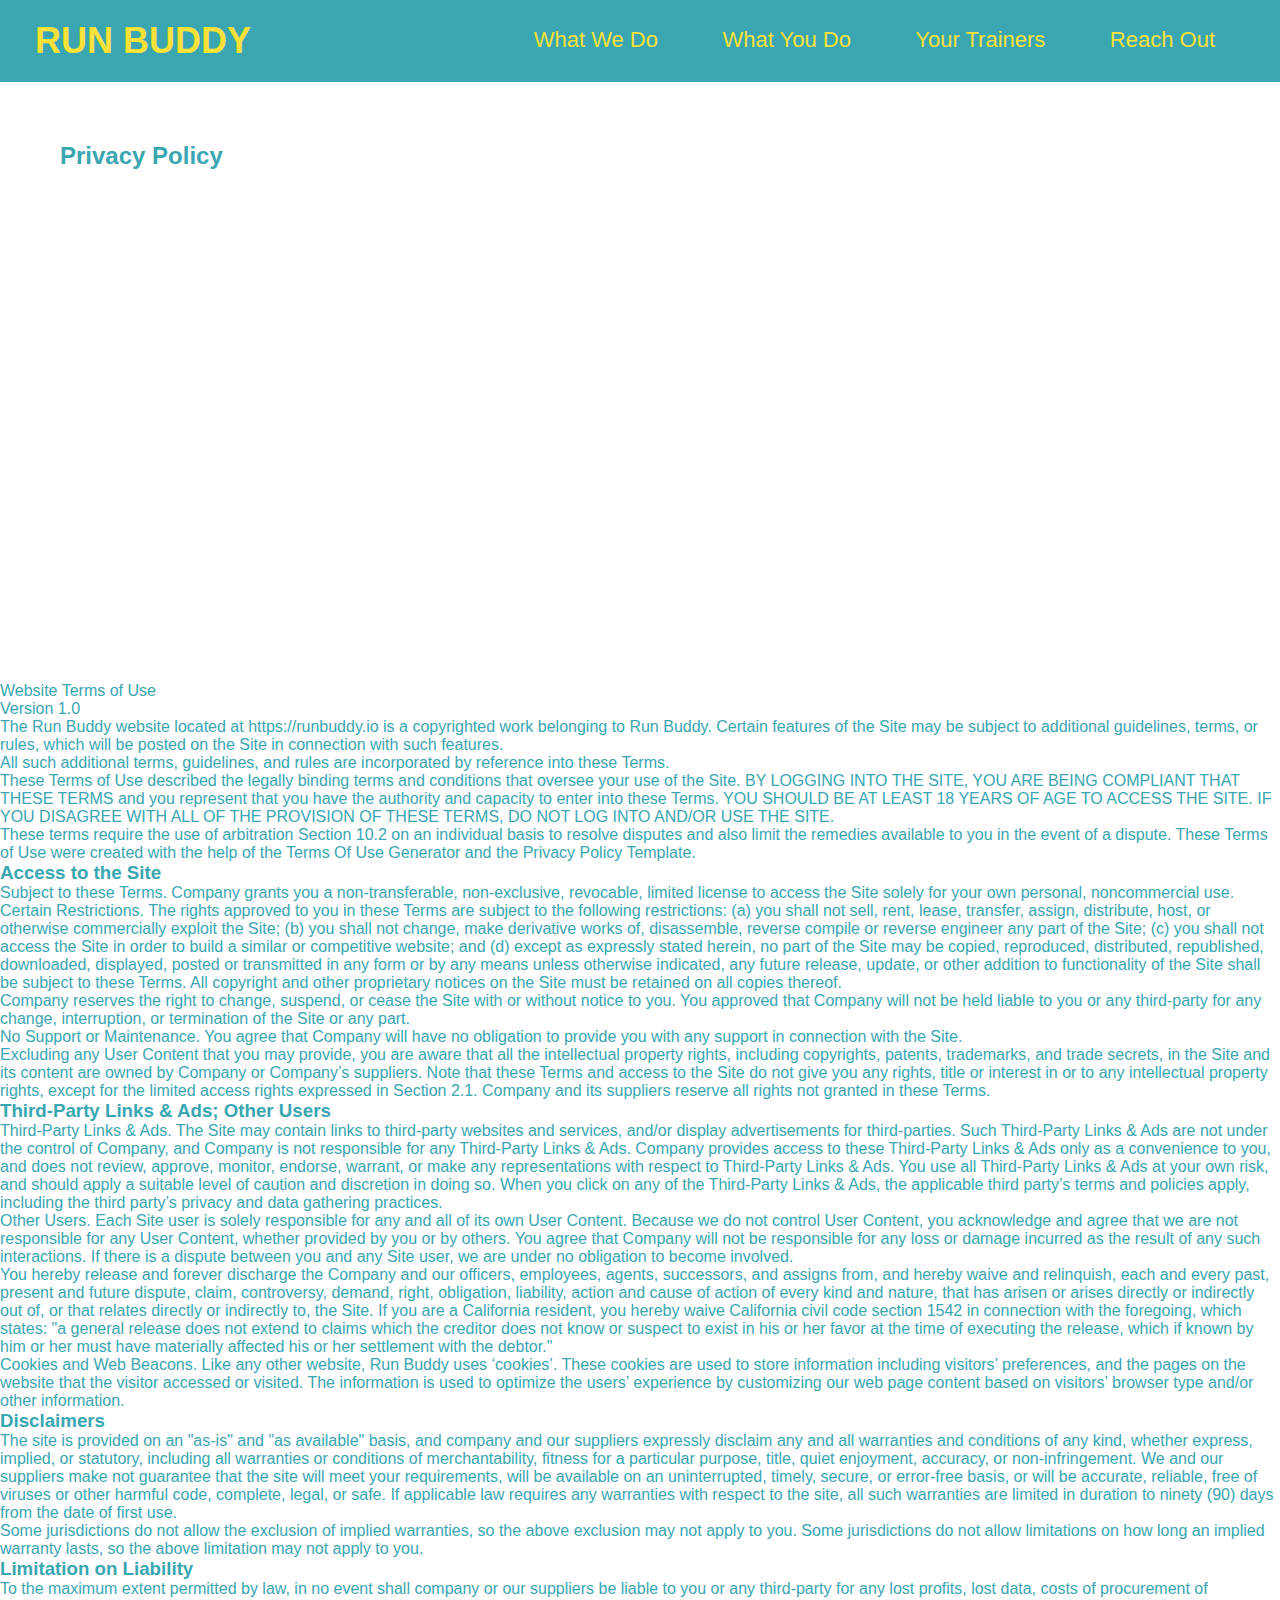
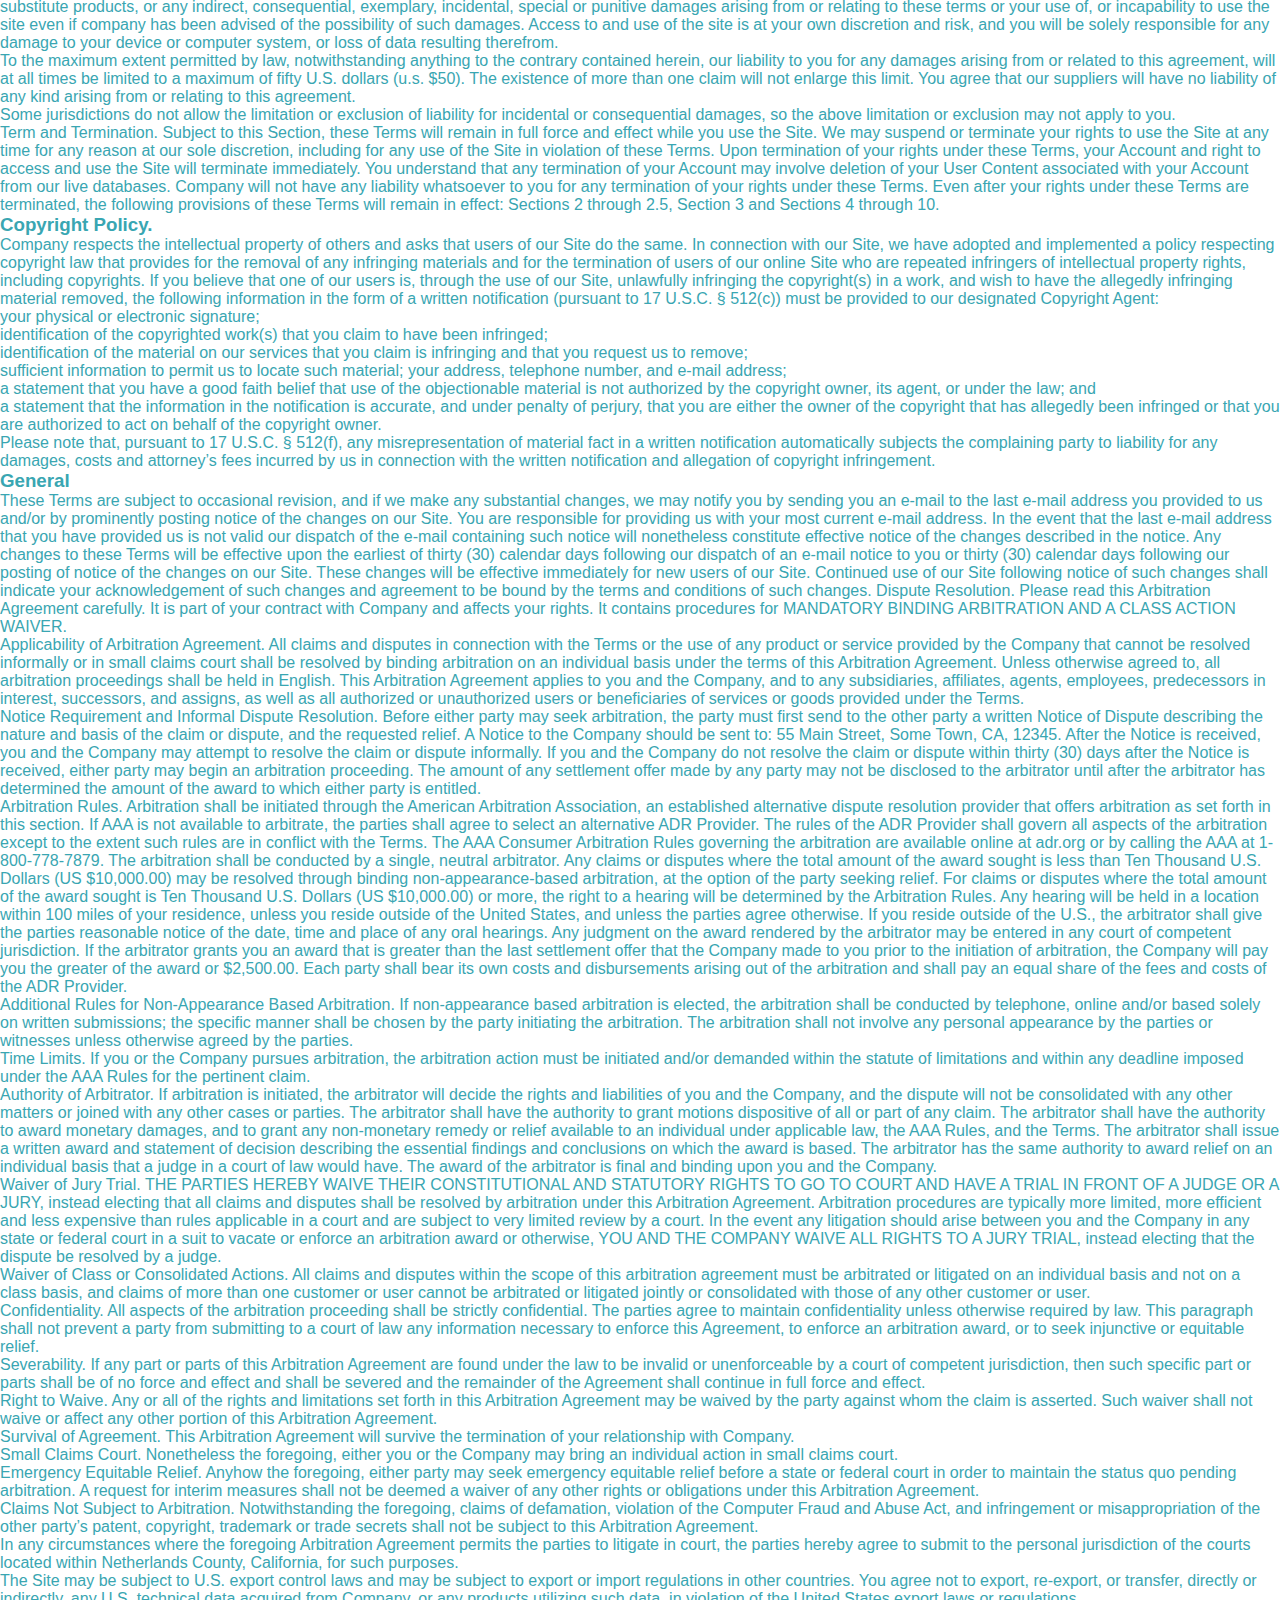
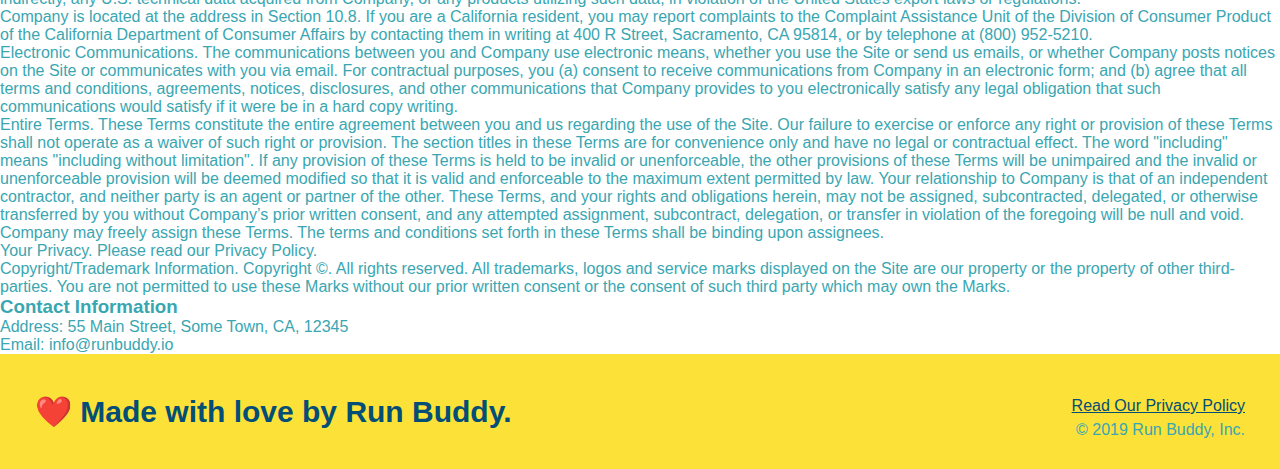
==== privacy-policy.html @ f16f996b "add flxbox to header" ====
<!DOCTYPE html>
<html lang="en">
  <head>
    <meta charset="UTF-8" />
    <link rel="stylesheet" href="./assets/css/style.css" />
    <link rel="stylesheet" href="./assets/css/secondary-styles.css" />
    <title>Run Buddy - Privacy Policy</title>
  </head>
  <body>
    <header>
      <h1>
        <a href="./index.html">RUN BUDDY</a>
      </h1>
      <nav>
        <ul>
          <li>
            <a href="./index.html#what-we-do">What We Do</a>
          </li>
          <li>
            <a href="./index.html#what-you-do">What You Do</a>
          </li>
          <li>
            <a href="./index.html#your-trainers">Your Trainers</a>
          </li>
          <li>
            <a href="./index.html#reach-out">Reach Out</a>
          </li>
        </ul>
      </nav>
    </header>
    <!-- end navigation -->

    <!-- hero/jumbotron -->
    <section class="hero">
      <h2 class="page-title">
        Privacy Policy
      </h2>
    </section>

    <!-- body copy -->
    <article class="secondary-content">
      <p>
        Website Terms of Use
      </p>

      <p>
        Version 1.0
      </p>

      <p>
        The Run Buddy website located at https://runbuddy.io is a copyrighted work belonging to Run Buddy. Certain
        features of the Site may be subject to additional guidelines, terms, or rules, which will be posted on the Site
        in connection with such features.
      </p>

      <p>
        All such additional terms, guidelines, and rules are incorporated by reference into these Terms.
      </p>

      <p>
        These Terms of Use described the legally binding terms and conditions that oversee your use of the Site. BY
        LOGGING INTO THE SITE, YOU ARE BEING COMPLIANT THAT THESE TERMS and you represent that you have the authority
        and capacity to enter into these Terms. YOU SHOULD BE AT LEAST 18 YEARS OF AGE TO ACCESS THE SITE. IF YOU
        DISAGREE WITH ALL OF THE PROVISION OF THESE TERMS, DO NOT LOG INTO AND/OR USE THE SITE.
      </p>

      <p>
        These terms require the use of arbitration Section 10.2 on an individual basis to resolve disputes and also
        limit the remedies available to you in the event of a dispute. These Terms of Use were created with the help of
        the Terms Of Use Generator and the Privacy Policy Template.
      </p>

      <h3>
        Access to the Site
      </h3>

      <p>
        Subject to these Terms. Company grants you a non-transferable, non-exclusive, revocable, limited license to
        access the Site solely for your own personal, noncommercial use.
      </p>

      <p>
        Certain Restrictions. The rights approved to you in these Terms are subject to the following restrictions: (a)
        you shall not sell, rent, lease, transfer, assign, distribute, host, or otherwise commercially exploit the Site;
        (b) you shall not change, make derivative works of, disassemble, reverse compile or reverse engineer any part of
        the Site; (c) you shall not access the Site in order to build a similar or competitive website; and (d) except
        as expressly stated herein, no part of the Site may be copied, reproduced, distributed, republished, downloaded,
        displayed, posted or transmitted in any form or by any means unless otherwise indicated, any future release,
        update, or other addition to functionality of the Site shall be subject to these Terms. All copyright and other
        proprietary notices on the Site must be retained on all copies thereof.
      </p>

      <p>
        Company reserves the right to change, suspend, or cease the Site with or without notice to you. You approved
        that Company will not be held liable to you or any third-party for any change, interruption, or termination of
        the Site or any part.
      </p>

      <p>
        No Support or Maintenance. You agree that Company will have no obligation to provide you with any support in
        connection with the Site.
      </p>

      <p>
        Excluding any User Content that you may provide, you are aware that all the intellectual property rights,
        including copyrights, patents, trademarks, and trade secrets, in the Site and its content are owned by Company
        or Company’s suppliers. Note that these Terms and access to the Site do not give you any rights, title or
        interest in or to any intellectual property rights, except for the limited access rights expressed in Section
        2.1. Company and its suppliers reserve all rights not granted in these Terms.
      </p>

      <h3>
        Third-Party Links & Ads; Other Users
      </h3>

      <p>
        Third-Party Links & Ads. The Site may contain links to third-party websites and services, and/or display
        advertisements for third-parties. Such Third-Party Links & Ads are not under the control of Company, and Company
        is not responsible for any Third-Party Links & Ads. Company provides access to these Third-Party Links & Ads
        only as a convenience to you, and does not review, approve, monitor, endorse, warrant, or make any
        representations with respect to Third-Party Links & Ads. You use all Third-Party Links & Ads at your own risk,
        and should apply a suitable level of caution and discretion in doing so. When you click on any of the
        Third-Party Links & Ads, the applicable third party’s terms and policies apply, including the third party’s
        privacy and data gathering practices.
      </p>

      <p>
        Other Users. Each Site user is solely responsible for any and all of its own User Content. Because we do not
        control User Content, you acknowledge and agree that we are not responsible for any User Content, whether
        provided by you or by others. You agree that Company will not be responsible for any loss or damage incurred as
        the result of any such interactions. If there is a dispute between you and any Site user, we are under no
        obligation to become involved.
      </p>

      <p>
        You hereby release and forever discharge the Company and our officers, employees, agents, successors, and
        assigns from, and hereby waive and relinquish, each and every past, present and future dispute, claim,
        controversy, demand, right, obligation, liability, action and cause of action of every kind and nature, that has
        arisen or arises directly or indirectly out of, or that relates directly or indirectly to, the Site. If you are
        a California resident, you hereby waive California civil code section 1542 in connection with the foregoing,
        which states: "a general release does not extend to claims which the creditor does not know or suspect to exist
        in his or her favor at the time of executing the release, which if known by him or her must have materially
        affected his or her settlement with the debtor."
      </p>

      <p>
        Cookies and Web Beacons. Like any other website, Run Buddy uses ‘cookies’. These cookies are used to store
        information including visitors’ preferences, and the pages on the website that the visitor accessed or visited.
        The information is used to optimize the users’ experience by customizing our web page content based on visitors’
        browser type and/or other information.
      </p>

      <h3>
        Disclaimers
      </h3>

      <p>
        The site is provided on an "as-is" and "as available" basis, and company and our suppliers expressly disclaim
        any and all warranties and conditions of any kind, whether express, implied, or statutory, including all
        warranties or conditions of merchantability, fitness for a particular purpose, title, quiet enjoyment, accuracy,
        or non-infringement. We and our suppliers make not guarantee that the site will meet your requirements, will be
        available on an uninterrupted, timely, secure, or error-free basis, or will be accurate, reliable, free of
        viruses or other harmful code, complete, legal, or safe. If applicable law requires any warranties with respect
        to the site, all such warranties are limited in duration to ninety (90) days from the date of first use.
      </p>

      <p>
        Some jurisdictions do not allow the exclusion of implied warranties, so the above exclusion may not apply to
        you. Some jurisdictions do not allow limitations on how long an implied warranty lasts, so the above limitation
        may not apply to you.
      </p>

      <h3>
        Limitation on Liability
      </h3>

      <p>
        To the maximum extent permitted by law, in no event shall company or our suppliers be liable to you or any
        third-party for any lost profits, lost data, costs of procurement of substitute products, or any indirect,
        consequential, exemplary, incidental, special or punitive damages arising from or relating to these terms or
        your use of, or incapability to use the site even if company has been advised of the possibility of such
        damages. Access to and use of the site is at your own discretion and risk, and you will be solely responsible
        for any damage to your device or computer system, or loss of data resulting therefrom.
      </p>

      <p>
        To the maximum extent permitted by law, notwithstanding anything to the contrary contained herein, our liability
        to you for any damages arising from or related to this agreement, will at all times be limited to a maximum of
        fifty U.S. dollars (u.s. $50). The existence of more than one claim will not enlarge this limit. You agree that
        our suppliers will have no liability of any kind arising from or relating to this agreement.
      </p>

      <p>
        Some jurisdictions do not allow the limitation or exclusion of liability for incidental or consequential
        damages, so the above limitation or exclusion may not apply to you.
      </p>

      <p>
        Term and Termination. Subject to this Section, these Terms will remain in full force and effect while you use
        the Site. We may suspend or terminate your rights to use the Site at any time for any reason at our sole
        discretion, including for any use of the Site in violation of these Terms. Upon termination of your rights under
        these Terms, your Account and right to access and use the Site will terminate immediately. You understand that
        any termination of your Account may involve deletion of your User Content associated with your Account from our
        live databases. Company will not have any liability whatsoever to you for any termination of your rights under
        these Terms. Even after your rights under these Terms are terminated, the following provisions of these Terms
        will remain in effect: Sections 2 through 2.5, Section 3 and Sections 4 through 10.
      </p>

      <h3>
        Copyright Policy.
      </h3>

      <p>
        Company respects the intellectual property of others and asks that users of our Site do the same. In connection
        with our Site, we have adopted and implemented a policy respecting copyright law that provides for the removal
        of any infringing materials and for the termination of users of our online Site who are repeated infringers of
        intellectual property rights, including copyrights. If you believe that one of our users is, through the use of
        our Site, unlawfully infringing the copyright(s) in a work, and wish to have the allegedly infringing material
        removed, the following information in the form of a written notification (pursuant to 17 U.S.C. § 512(c)) must
        be provided to our designated Copyright Agent:
      </p>

      <ul>
        <li>
          your physical or electronic signature;
        </li>
        <li>
          identification of the copyrighted work(s) that you claim to have been infringed;
        </li>
        <li>
          identification of the material on our services that you claim is infringing and that you request us to remove;
        </li>
        <li>
          sufficient information to permit us to locate such material; your address, telephone number, and e-mail
          address;
        </li>
        <li>
          a statement that you have a good faith belief that use of the objectionable material is not authorized by the
          copyright owner, its agent, or under the law; and
        </li>
        <li>
          a statement that the information in the notification is accurate, and under penalty of perjury, that you are
          either the owner of the copyright that has allegedly been infringed or that you are authorized to act on
          behalf of the copyright owner.
        </li>
      </ul>

      <p>
        Please note that, pursuant to 17 U.S.C. § 512(f), any misrepresentation of material fact in a written
        notification automatically subjects the complaining party to liability for any damages, costs and attorney’s
        fees incurred by us in connection with the written notification and allegation of copyright infringement.
      </p>

      <h3>
        General
      </h3>

      <p>
        These Terms are subject to occasional revision, and if we make any substantial changes, we may notify you by
        sending you an e-mail to the last e-mail address you provided to us and/or by prominently posting notice of the
        changes on our Site. You are responsible for providing us with your most current e-mail address. In the event
        that the last e-mail address that you have provided us is not valid our dispatch of the e-mail containing such
        notice will nonetheless constitute effective notice of the changes described in the notice. Any changes to these
        Terms will be effective upon the earliest of thirty (30) calendar days following our dispatch of an e-mail
        notice to you or thirty (30) calendar days following our posting of notice of the changes on our Site. These
        changes will be effective immediately for new users of our Site. Continued use of our Site following notice of
        such changes shall indicate your acknowledgement of such changes and agreement to be bound by the terms and
        conditions of such changes. Dispute Resolution. Please read this Arbitration Agreement carefully. It is part of
        your contract with Company and affects your rights. It contains procedures for MANDATORY BINDING ARBITRATION AND
        A CLASS ACTION WAIVER.
      </p>

      <p>
        Applicability of Arbitration Agreement. All claims and disputes in connection with the Terms or the use of any
        product or service provided by the Company that cannot be resolved informally or in small claims court shall be
        resolved by binding arbitration on an individual basis under the terms of this Arbitration Agreement. Unless
        otherwise agreed to, all arbitration proceedings shall be held in English. This Arbitration Agreement applies to
        you and the Company, and to any subsidiaries, affiliates, agents, employees, predecessors in interest,
        successors, and assigns, as well as all authorized or unauthorized users or beneficiaries of services or goods
        provided under the Terms.
      </p>

      <p>
        Notice Requirement and Informal Dispute Resolution. Before either party may seek arbitration, the party must
        first send to the other party a written Notice of Dispute describing the nature and basis of the claim or
        dispute, and the requested relief. A Notice to the Company should be sent to: 55 Main Street, Some Town, CA,
        12345. After the Notice is received, you and the Company may attempt to resolve the claim or dispute informally.
        If you and the Company do not resolve the claim or dispute within thirty (30) days after the Notice is received,
        either party may begin an arbitration proceeding. The amount of any settlement offer made by any party may not
        be disclosed to the arbitrator until after the arbitrator has determined the amount of the award to which either
        party is entitled.
      </p>

      <p>
        Arbitration Rules. Arbitration shall be initiated through the American Arbitration Association, an established
        alternative dispute resolution provider that offers arbitration as set forth in this section. If AAA is not
        available to arbitrate, the parties shall agree to select an alternative ADR Provider. The rules of the ADR
        Provider shall govern all aspects of the arbitration except to the extent such rules are in conflict with the
        Terms. The AAA Consumer Arbitration Rules governing the arbitration are available online at adr.org or by
        calling the AAA at 1-800-778-7879. The arbitration shall be conducted by a single, neutral arbitrator. Any
        claims or disputes where the total amount of the award sought is less than Ten Thousand U.S. Dollars (US
        $10,000.00) may be resolved through binding non-appearance-based arbitration, at the option of the party seeking
        relief. For claims or disputes where the total amount of the award sought is Ten Thousand U.S. Dollars (US
        $10,000.00) or more, the right to a hearing will be determined by the Arbitration Rules. Any hearing will be
        held in a location within 100 miles of your residence, unless you reside outside of the United States, and
        unless the parties agree otherwise. If you reside outside of the U.S., the arbitrator shall give the parties
        reasonable notice of the date, time and place of any oral hearings. Any judgment on the award rendered by the
        arbitrator may be entered in any court of competent jurisdiction. If the arbitrator grants you an award that is
        greater than the last settlement offer that the Company made to you prior to the initiation of arbitration, the
        Company will pay you the greater of the award or $2,500.00. Each party shall bear its own costs and
        disbursements arising out of the arbitration and shall pay an equal share of the fees and costs of the ADR
        Provider.
      </p>

      <p>
        Additional Rules for Non-Appearance Based Arbitration. If non-appearance based arbitration is elected, the
        arbitration shall be conducted by telephone, online and/or based solely on written submissions; the specific
        manner shall be chosen by the party initiating the arbitration. The arbitration shall not involve any personal
        appearance by the parties or witnesses unless otherwise agreed by the parties.
      </p>

      <p>
        Time Limits. If you or the Company pursues arbitration, the arbitration action must be initiated and/or demanded
        within the statute of limitations and within any deadline imposed under the AAA Rules for the pertinent claim.
      </p>

      <p>
        Authority of Arbitrator. If arbitration is initiated, the arbitrator will decide the rights and liabilities of
        you and the Company, and the dispute will not be consolidated with any other matters or joined with any other
        cases or parties. The arbitrator shall have the authority to grant motions dispositive of all or part of any
        claim. The arbitrator shall have the authority to award monetary damages, and to grant any non-monetary remedy
        or relief available to an individual under applicable law, the AAA Rules, and the Terms. The arbitrator shall
        issue a written award and statement of decision describing the essential findings and conclusions on which the
        award is based. The arbitrator has the same authority to award relief on an individual basis that a judge in a
        court of law would have. The award of the arbitrator is final and binding upon you and the Company.
      </p>

      <p>
        Waiver of Jury Trial. THE PARTIES HEREBY WAIVE THEIR CONSTITUTIONAL AND STATUTORY RIGHTS TO GO TO COURT AND HAVE
        A TRIAL IN FRONT OF A JUDGE OR A JURY, instead electing that all claims and disputes shall be resolved by
        arbitration under this Arbitration Agreement. Arbitration procedures are typically more limited, more efficient
        and less expensive than rules applicable in a court and are subject to very limited review by a court. In the
        event any litigation should arise between you and the Company in any state or federal court in a suit to vacate
        or enforce an arbitration award or otherwise, YOU AND THE COMPANY WAIVE ALL RIGHTS TO A JURY TRIAL, instead
        electing that the dispute be resolved by a judge.
      </p>

      <p>
        Waiver of Class or Consolidated Actions. All claims and disputes within the scope of this arbitration agreement
        must be arbitrated or litigated on an individual basis and not on a class basis, and claims of more than one
        customer or user cannot be arbitrated or litigated jointly or consolidated with those of any other customer or
        user.
      </p>

      <p>
        Confidentiality. All aspects of the arbitration proceeding shall be strictly confidential. The parties agree to
        maintain confidentiality unless otherwise required by law. This paragraph shall not prevent a party from
        submitting to a court of law any information necessary to enforce this Agreement, to enforce an arbitration
        award, or to seek injunctive or equitable relief.
      </p>

      <p>
        Severability. If any part or parts of this Arbitration Agreement are found under the law to be invalid or
        unenforceable by a court of competent jurisdiction, then such specific part or parts shall be of no force and
        effect and shall be severed and the remainder of the Agreement shall continue in full force and effect.
      </p>

      <p>
        Right to Waive. Any or all of the rights and limitations set forth in this Arbitration Agreement may be waived
        by the party against whom the claim is asserted. Such waiver shall not waive or affect any other portion of this
        Arbitration Agreement.
      </p>

      <p>
        Survival of Agreement. This Arbitration Agreement will survive the termination of your relationship with
        Company.
      </p>

      <p>
        Small Claims Court. Nonetheless the foregoing, either you or the Company may bring an individual action in small
        claims court.
      </p>

      <p>
        Emergency Equitable Relief. Anyhow the foregoing, either party may seek emergency equitable relief before a
        state or federal court in order to maintain the status quo pending arbitration. A request for interim measures
        shall not be deemed a waiver of any other rights or obligations under this Arbitration Agreement.
      </p>

      <p>
        Claims Not Subject to Arbitration. Notwithstanding the foregoing, claims of defamation, violation of the
        Computer Fraud and Abuse Act, and infringement or misappropriation of the other party’s patent, copyright,
        trademark or trade secrets shall not be subject to this Arbitration Agreement.
      </p>

      <p>
        In any circumstances where the foregoing Arbitration Agreement permits the parties to litigate in court, the
        parties hereby agree to submit to the personal jurisdiction of the courts located within Netherlands County,
        California, for such purposes.
      </p>

      <p>
        The Site may be subject to U.S. export control laws and may be subject to export or import regulations in other
        countries. You agree not to export, re-export, or transfer, directly or indirectly, any U.S. technical data
        acquired from Company, or any products utilizing such data, in violation of the United States export laws or
        regulations.
      </p>

      <p>
        Company is located at the address in Section 10.8. If you are a California resident, you may report complaints
        to the Complaint Assistance Unit of the Division of Consumer Product of the California Department of Consumer
        Affairs by contacting them in writing at 400 R Street, Sacramento, CA 95814, or by telephone at (800) 952-5210.
      </p>

      <p>
        Electronic Communications. The communications between you and Company use electronic means, whether you use the
        Site or send us emails, or whether Company posts notices on the Site or communicates with you via email. For
        contractual purposes, you (a) consent to receive communications from Company in an electronic form; and (b)
        agree that all terms and conditions, agreements, notices, disclosures, and other communications that Company
        provides to you electronically satisfy any legal obligation that such communications would satisfy if it were be
        in a hard copy writing.
      </p>

      <p>
        Entire Terms. These Terms constitute the entire agreement between you and us regarding the use of the Site. Our
        failure to exercise or enforce any right or provision of these Terms shall not operate as a waiver of such right
        or provision. The section titles in these Terms are for convenience only and have no legal or contractual
        effect. The word "including" means "including without limitation". If any provision of these Terms is held to be
        invalid or unenforceable, the other provisions of these Terms will be unimpaired and the invalid or
        unenforceable provision will be deemed modified so that it is valid and enforceable to the maximum extent
        permitted by law. Your relationship to Company is that of an independent contractor, and neither party is an
        agent or partner of the other. These Terms, and your rights and obligations herein, may not be assigned,
        subcontracted, delegated, or otherwise transferred by you without Company’s prior written consent, and any
        attempted assignment, subcontract, delegation, or transfer in violation of the foregoing will be null and void.
        Company may freely assign these Terms. The terms and conditions set forth in these Terms shall be binding upon
        assignees.
      </p>

      <p>
        Your Privacy. Please read our Privacy Policy.
      </p>

      <p>
        Copyright/Trademark Information. Copyright ©. All rights reserved. All trademarks, logos and service marks
        displayed on the Site are our property or the property of other third-parties. You are not permitted to use
        these Marks without our prior written consent or the consent of such third party which may own the Marks.
      </p>

      <h3>
        Contact Information
      </h3>

      <p>
        Address: 55 Main Street, Some Town, CA, 12345
      </p>

      <p>
        Email: info@runbuddy.io
      </p>
    </article>

    <!-- footer -->
    <footer>
      <h2>❤️ Made with love by Run Buddy.</h2>

      <div>
        <a href="./privacy-policy.html">Read Our Privacy Policy</a> <br/>
        &copy; 2019 Run Buddy, Inc.
      </div>
    </footer>
    <!-- footer end -->
  </body>
</html>
---- assets/css/style.css ----
* {
  margin: 0;
  padding: 0;
  box-sizing: border-box;
}

body {
  /* more on this crazy alphanumerical value in a minute! */
  color: #39a6b2;
  font-family: Helvetica, Arial, sans-serif;
}

/* apply styles to <header> */
header {
  padding: 20px 35px;
  background-color: #39a6b2;
}

header h1 {
  font-weight: bold;
  font-size: 36px;
  color: #fce138;
  margin: 0;
  display: inline;
}
header a {
  text-decoration: none;
  color: #fce138;
}

header nav {
  float: right;
  margin: 7px 0;
}

header nav ul li {
  display: inline;
}

header nav ul li a {
  margin: 0 30px;
  font-weight: lighter;
  font-size: 22px;
}

footer {
  background: #fce138;
  width: 100%;
  padding: 40px 35px;
}

footer h2 {
  display: inline;
  color: #024e76;
  font-size: 30px;
  margin: 0;
}

footer div {
  float: right;
  line-height: 1.5;
  text-align: right;
}

footer a {
  color: #024e76;
}

section {
  padding: 60px;
}

/* Hero Style Start */
.hero {
  background-image: url('../images/hero-bg.jpg');
  height: 600px;
  background-size: cover;
  background-position: center;
  position: relative;
}
/* Hero Style End */

.hero-form {
  border: 3px solid #024e76;
  background-color: #fce138;
  padding: 20px;
  width: 500px;
  color: #024e76;
  position: absolute;
  bottom: 120px;
  right: 140px;
}

.hero-form h3 {
  font-size: 24px;
  margin: 0;
}
.hero-form p {
  margin: 5px 0 15px 0;
}

.form-input {
  border: 1px solid #024e76;
  display: block;
  padding: 7px 15px;
  font-size: 16px;
  color: #024e76;
  width: 100%;
  margin-bottom: 15px;
}

.hero-form label {
  margin: 0 5px;
}

.hero-form button {
  color: #fce138;
  background-color: #024e76;
  border: none;
  padding: 10px 20px;
  font-size: 16px;
}

.intro {
  text-align: center;
}

.intro p {
  line-height: 1.7;
  color: #39a6b2;
  width: 80%;
  font-size: 20px;
  margin: 0 auto;
}

.steps {
  text-align: center;
  background: #fce138;
}

.steps div {
  margin-bottom: 80px;
}

.steps img {
  width: 15%;
  margin: 10px 0;
}

.steps h3 {
  color: #024e76;
  font-size: 46px;
  margin-top: 10px;
}

.steps p {
  color: #39a6b2;
  font-size: 23px;
}

.steps span {
  font-size: 38px;
}

.section-title {
  font-size: 55px;
  color: #024e76;
  margin-bottom: 35px;
  padding: 0 100px 20px 100px;
  display: inline-block;
  border-bottom: 3px solid;
}

.primary-border {
  border-color: #fce138;
}

.secondary-border {
  border-color: #39a6b2;
}

.trainers {
  text-align: center;
}

.trainer {
  width: 900px;
  margin: 0 auto 30px auto;
  background: #024e76;
  color: #fce138;
  overflow: auto;
}

.trainer img {
  width: 35%;
  float: left;
}

.trainer-bio {
  padding: 35px;
  float: left;
  width: 65%;
}

.trainer-bio h3 {
  font-size: 32px;
  margin-bottom: 8px;
}

.trainer-bio h4 {
  font-weight: lighter;
  font-size: 26px;
  margin-bottom: 25px;
}

.trainer-bio p {
  font-size: 17px;
  line-height: 1.3;
}

.text-left {
  text-align: left;
}

.text-right {
  text-align: right;
}


.section-title {
  font-size: 55px;
  display: inline-block;
  padding: 0 100px 20px 100px;
  border-bottom: 3px solid;
  margin-bottom: 35px;
  color: #fce138;
}


/* REACH OUT STYLES START */
.contact {
  text-align: center;
  background: #024e76;
}

.contact-info div {
  width: 410px;
  display: inline-block;
  vertical-align: top;
  text-align: left;
  margin: 30px 0 0 60px;
  color: white;
}


.contact-info h3 {
  color: #fce138;
  font-size: 32px;
}

.contact-info p, .contact-info address {
  margin: 20px 0;
  line-height: 1.5;
  font-size: 20px;
  font-style: normal;
}

.contact-info a {
  color: #fce138;
}
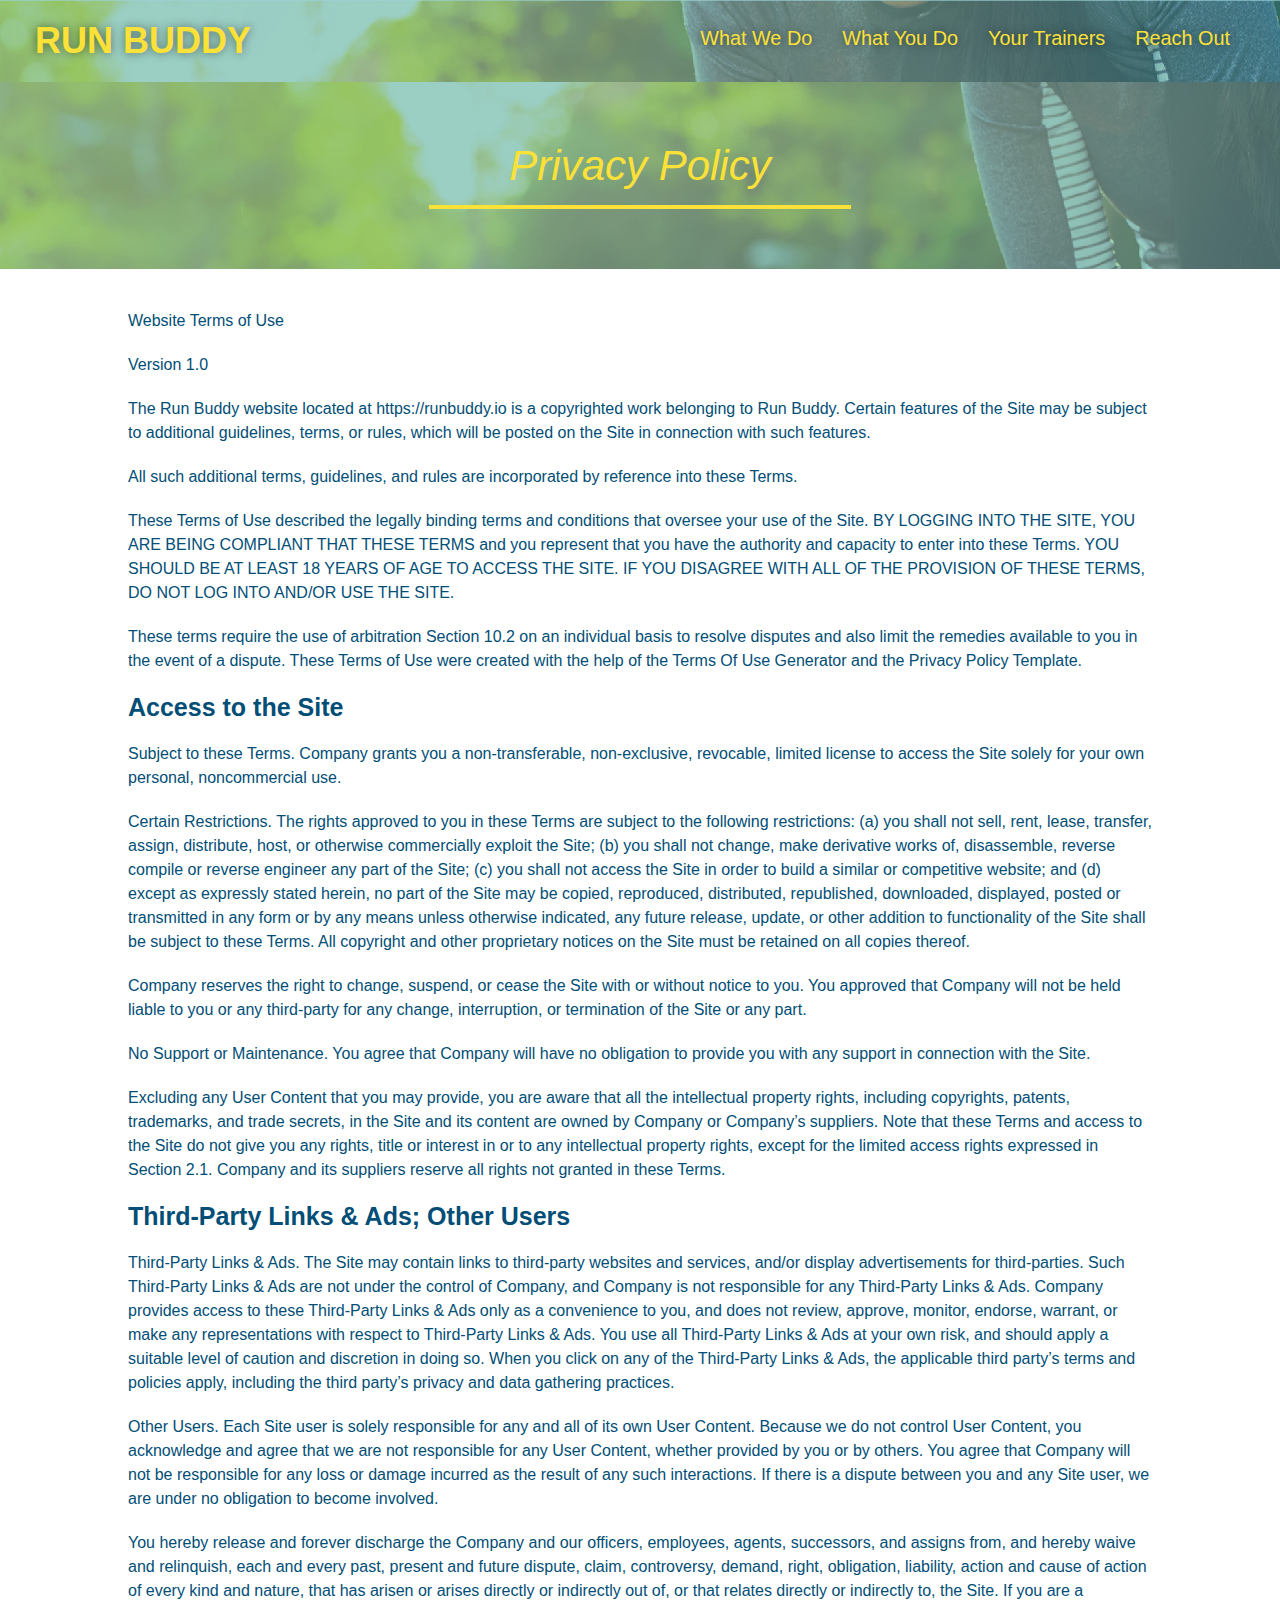
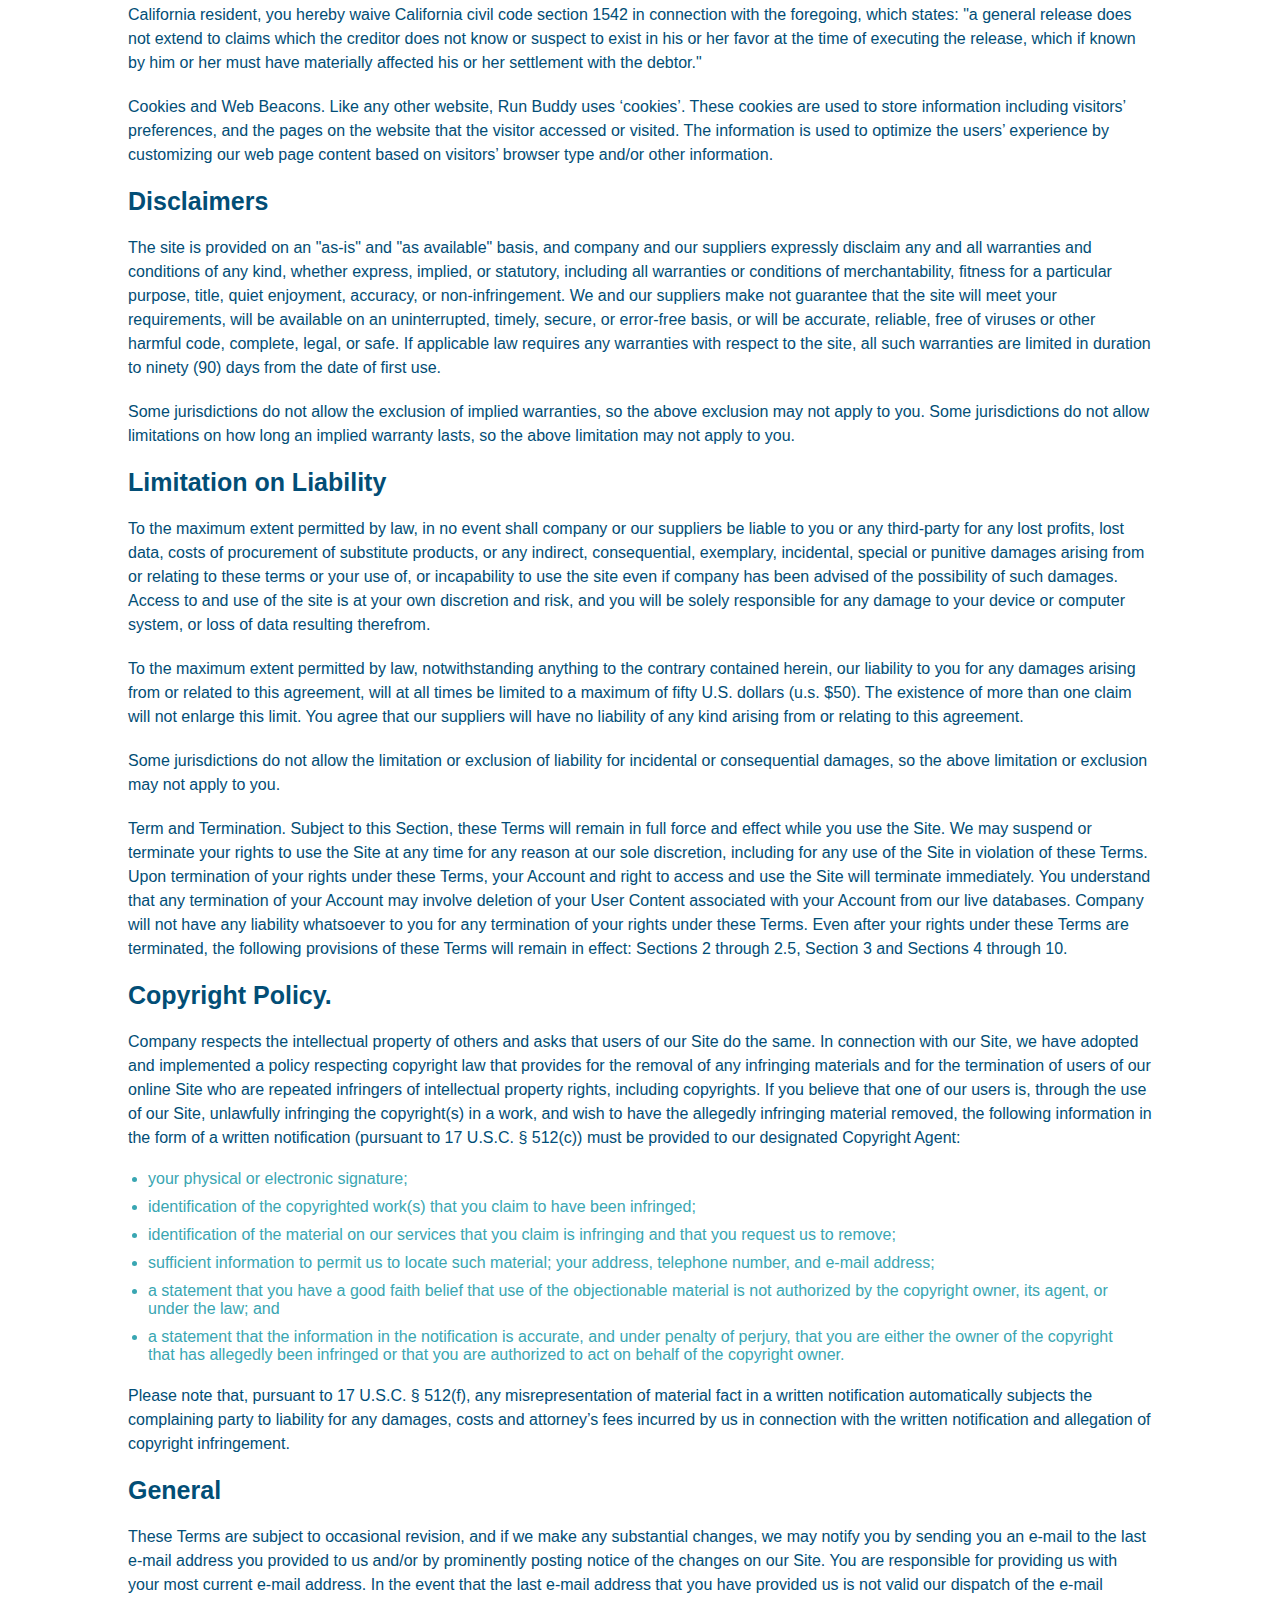
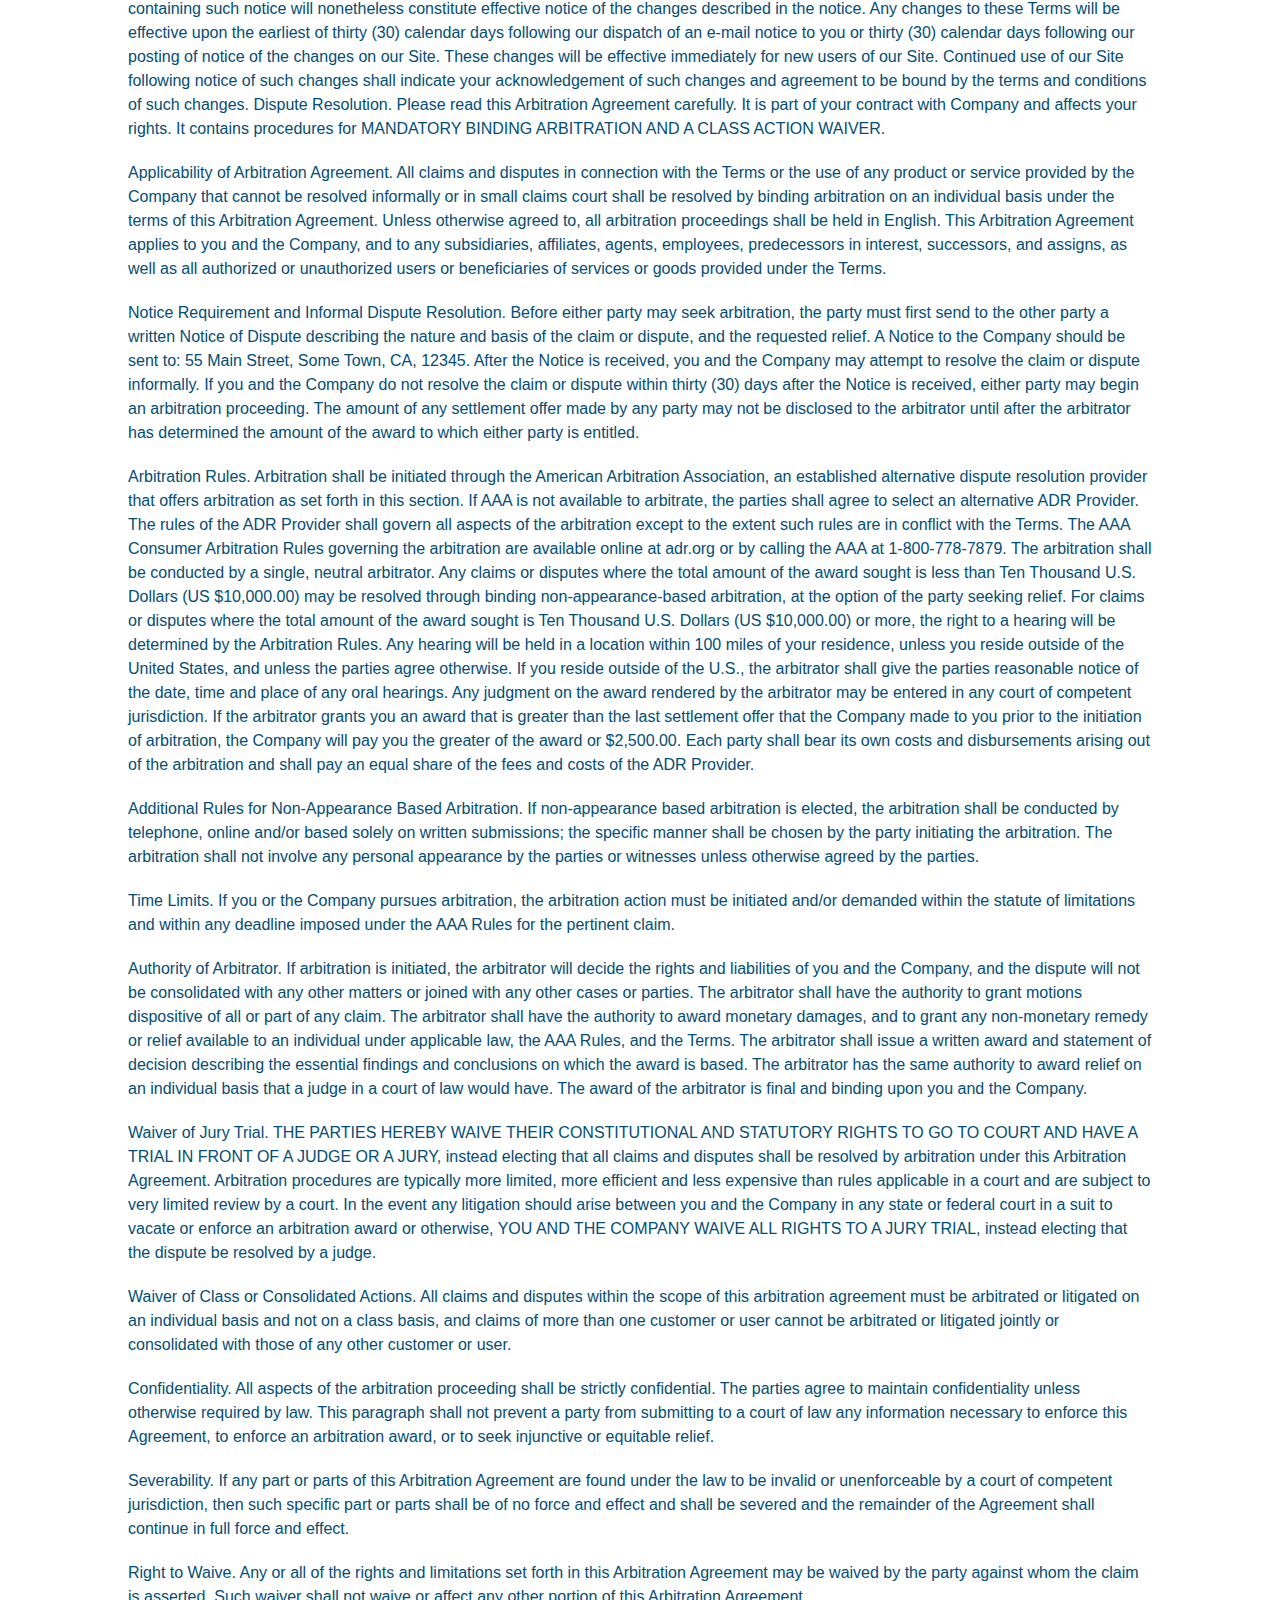
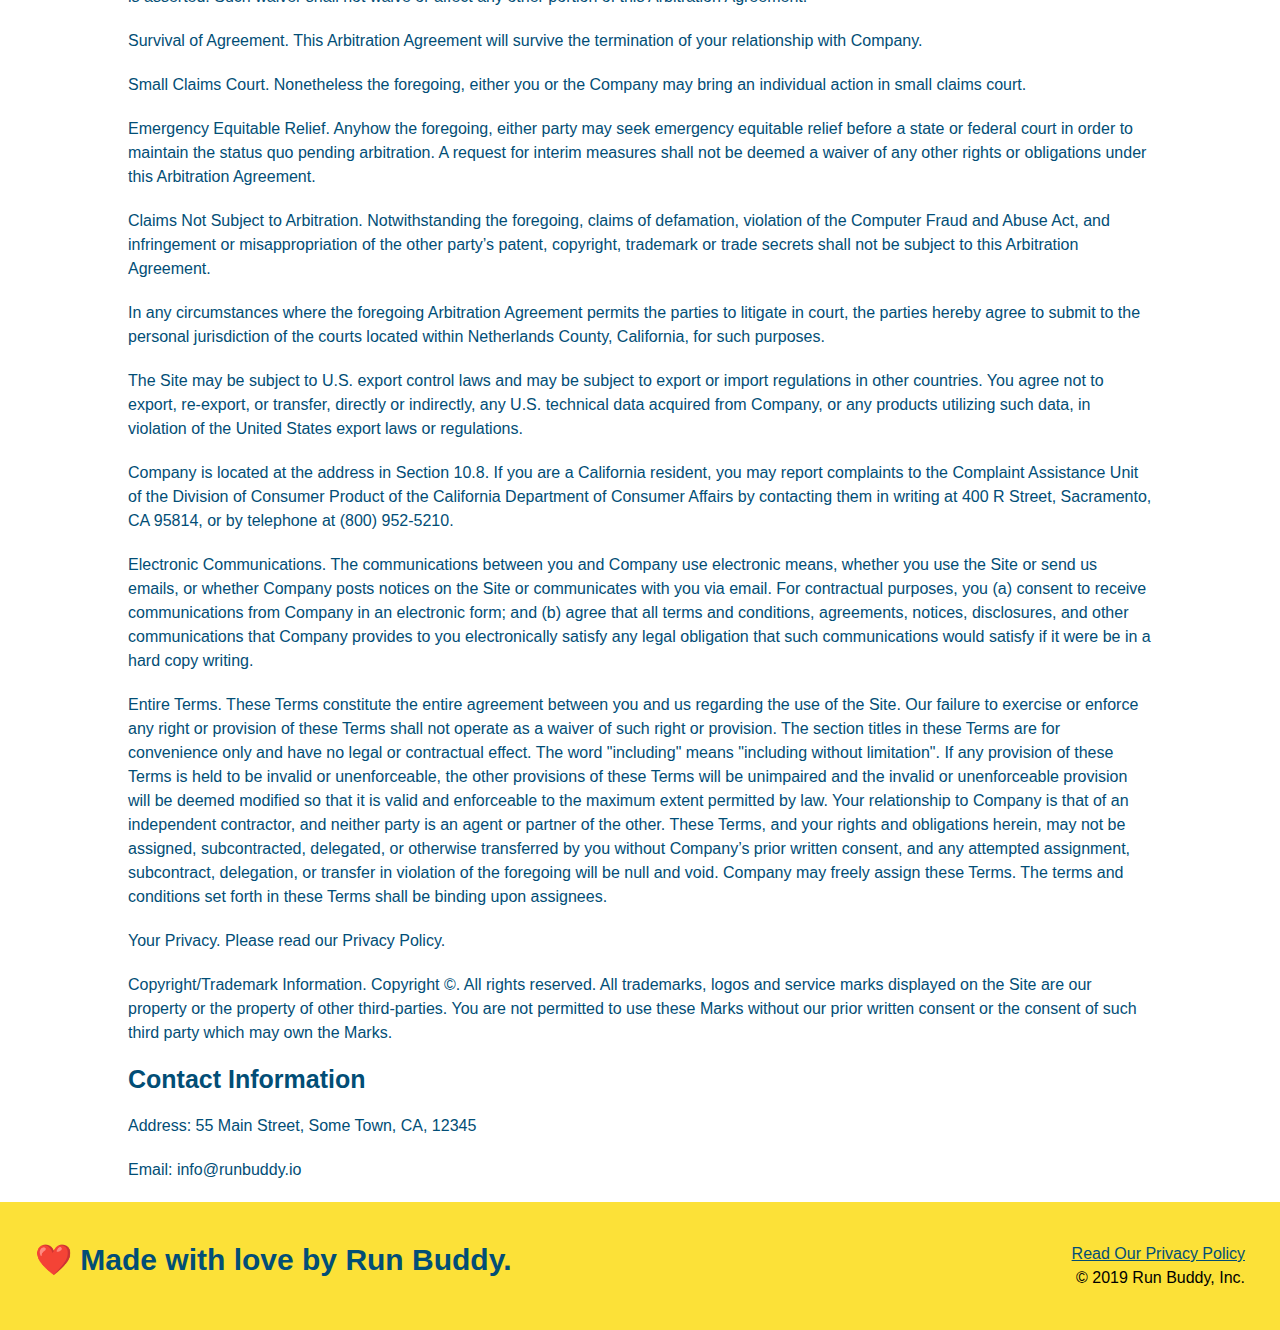
==== commit e55f483a: "Merge pull request #5 from abenjaminar/develop" ====
--- a/privacy-policy.html
+++ b/privacy-policy.html
@@ -2,6 +2,7 @@
 <html lang="en">
   <head>
     <meta charset="UTF-8" />
+    <meta name="viewport" content="width=device-width, initial-scale=1.0" />
     <link rel="stylesheet" href="./assets/css/style.css" />
     <link rel="stylesheet" href="./assets/css/secondary-styles.css" />
     <title>Run Buddy - Privacy Policy</title>
--- a/assets/css/style.css
+++ b/assets/css/style.css
@@ -1,63 +1,99 @@
 * {
+  box-sizing: border-box;
   margin: 0;
   padding: 0;
-  box-sizing: border-box;
+}
+
+:root {
+  --primary-color: var(--primary-color);
+  --secondary-color: var(--secondary-color);
+  --tertiary-color: var(--tertiary-color);
 }
 
 body {
-  /* more on this crazy alphanumerical value in a minute! */
-  color: #39a6b2;
+  color: var(--tertiary-color);
   font-family: Helvetica, Arial, sans-serif;
 }
 
-/* apply styles to <header> */
+
+/* HEADER / NAV BAR STYLES START */
+
 header {
   padding: 20px 35px;
   background-color: #39a6b2;
+  display: flex;
+  justify-content: space-between;
+  flex-wrap: wrap;
+  position: sticky;
+  position: -webkit-sticky;
+  top: 0;
+  background-image: url("../images/hero-bg.jpg");
+  background-size: cover;
+  background-attachment: fixed;
+  background-position: 80%;
+  z-index: 9999;
 }
 
 header h1 {
   font-weight: bold;
+  margin: 0;
   font-size: 36px;
-  color: #fce138;
-  margin: 0;
-  display: inline;
-}
+  color: var(--primary-color);
+  text-shadow: 0 0 10px rgba(0, 0, 0, 0.5);
+}
+
 header a {
   text-decoration: none;
   color: #fce138;
 }
 
 header nav {
-  float: right;
   margin: 7px 0;
 }
 
-header nav ul li {
-  display: inline;
+header nav ul {
+  display: flex;
+  flex-wrap: wrap;
+  justify-content: space-between;
+  align-items: center;
+  list-style: none;
 }
 
 header nav ul li a {
-  margin: 0 30px;
+  padding: 10px 15px;
   font-weight: lighter;
-  font-size: 22px;
-}
-
+  font-size: 1.55vw;
+  text-shadow: 0 0 10px rgba(0, 0, 0, 0.5);
+}
+
+header nav ul li a:hover {
+  background: #fce138;
+  color: var(--secondary-color);
+  border-radius: 15px;
+  text-shadow: none;
+}
+
+/* HEADER / NAVBAR STYLES END */
+
+
+
+/* FOOTER STYLES START */
 footer {
   background: #fce138;
+  padding: 40px 35px;
+  display: flex;
+  justify-content: space-between;
+  flex-wrap: wrap;
   width: 100%;
-  padding: 40px 35px;
 }
 
 footer h2 {
-  display: inline;
   color: #024e76;
   font-size: 30px;
   margin: 0;
 }
 
 footer div {
-  float: right;
   line-height: 1.5;
   text-align: right;
 }
@@ -65,30 +101,54 @@
 footer a {
   color: #024e76;
 }
-
+/* END FOOTER STYLES */
+
+/* STYLE ALL SECTION TAGS */
 section {
   padding: 60px;
 }
 
-/* Hero Style Start */
+/* HERO STYLES START */
 .hero {
   background-image: url('../images/hero-bg.jpg');
-  height: 600px;
   background-size: cover;
-  background-position: center;
-  position: relative;
-}
-/* Hero Style End */
+  display: flex;
+  justify-content: center;
+  flex-wrap: wrap;
+  align-items: flex-start;
+  background-attachment: fixed;
+  background-position: 80%;
+}
+
+.hero-cta {
+  width: 35%;
+  text-align: right;
+  margin: 3.5%;
+  color: #fff;
+  font-size: 18px;
+  line-height: 1.2;
+}
+
+.hero-cta h2 {
+  font-style: italic;
+  font-size: 55px;
+  color: #fce138;
+  text-shadow: 0 0 10px rgba(0, 0, 0, 0.5);
+}
 
 .hero-form {
   border: 3px solid #024e76;
-  background-color: #fce138;
+  background-color: rgba(255, 225, 56, 0.8);
   padding: 20px;
-  width: 500px;
-  color: #024e76;
-  position: absolute;
-  bottom: 120px;
-  right: 140px;
+  color: #024e76;
+  width: 40%;
+  margin: 3.5%;
+  border-radius: 15px;
+  box-shadow: 0 0 10px rgba(0, 0, 0, 0.5);
+}
+
+.hero-form button:hover {
+  background-color: #39a6b2;  
 }
 
 .hero-form h3 {
@@ -106,7 +166,14 @@
   font-size: 16px;
   color: #024e76;
   width: 100%;
-  margin-bottom: 15px;
+  margin-bottom: 15px; 
+  border-radius: 10px;
+  background-color: rgba(255,255,255, 0.75);
+}
+
+.form-input:focus {
+  background-color: rgba(255,255,255, 1);
+  outline: none;
 }
 
 .hero-form label {
@@ -119,139 +186,169 @@
   border: none;
   padding: 10px 20px;
   font-size: 16px;
-}
-
-.intro {
+  border-radius: 10px;
+} 
+/* HERO STYLES END */
+
+
+/* SECTION TITLE STYLES START */
+.section-title {
+  font-size: 48px;
+  border-bottom: 3px solid;
+  color: #024e76;
+  padding-bottom: 20px;
   text-align: center;
-}
+  margin: 0 auto 35px auto;
+  width: 50%;
+}
+
+.primary-border {
+  border-color: #fce138;
+}
+
+.secondary-border {
+  border-color: #39a6b2;
+}
+/* SECTION TITLE STYLES END */
+
+/* WHAT WE DO STYLES */
 
 .intro p {
   line-height: 1.7;
   color: #39a6b2;
   width: 80%;
+  margin: 0 auto;
   font-size: 20px;
+  text-align: center;
+}
+/* WHAT YOU DO STYLES END */
+
+
+/* WHAT YOU DO STYLES START */
+.steps { 
+  background: #fce138;
+}
+
+.step {
+  margin: 50px auto;
+  padding-bottom: 50px;
+  width: 80%;
+  border-bottom: 1px solid #39a6b2;
+  display: flex;
+  flex-wrap: wrap;
+  align-items: center;
+  justify-content: space-between;
+}
+
+.step:last-child {
+  border-bottom: none;
+}
+
+.step h3 {
+  color: #024e76;
+  font-size: 46px;
+  flex: 1 30%;
+}
+
+.step-info {
+  flex: 2 70%;
+  display: flex;
+  flex-wrap: wrap;
+  align-items: center;
+}
+
+.step-img {
+  flex: 1 12%;
+  margin-right: 20px;
+}
+
+.step-img img {
+  max-width: 100%;
+}
+
+.step-text {
+  flex: 12;
+}
+
+.step-text p {
+  color: #39a6b2;
+  font-size: 18px;
+}
+
+.step-text h4 {
+  font-size: 26px;
+  line-height: 1.5;
+  color: #024e76;
+}
+/* WHAT YOU DO STYLES END */
+
+/* MEET THE TRAINERS START */
+.trainers {
+  width: 100%;
   margin: 0 auto;
-}
-
-.steps {
-  text-align: center;
-  background: #fce138;
-}
-
-.steps div {
-  margin-bottom: 80px;
-}
-
-.steps img {
-  width: 15%;
-  margin: 10px 0;
-}
-
-.steps h3 {
-  color: #024e76;
-  font-size: 46px;
-  margin-top: 10px;
-}
-
-.steps p {
-  color: #39a6b2;
-  font-size: 23px;
-}
-
-.steps span {
-  font-size: 38px;
-}
-
-.section-title {
-  font-size: 55px;
-  color: #024e76;
-  margin-bottom: 35px;
-  padding: 0 100px 20px 100px;
-  display: inline-block;
-  border-bottom: 3px solid;
-}
-
-.primary-border {
-  border-color: #fce138;
-}
-
-.secondary-border {
-  border-color: #39a6b2;
-}
-
-.trainers {
-  text-align: center;
+  display: flex;
+  flex-wrap: wrap;
+  justify-content: space-around;
 }
 
 .trainer {
-  width: 900px;
-  margin: 0 auto 30px auto;
+  margin: 20px;
+  flex: 1;
   background: #024e76;
   color: #fce138;
-  overflow: auto;
 }
 
 .trainer img {
-  width: 35%;
-  float: left;
+  width: 100%;
 }
 
 .trainer-bio {
-  padding: 35px;
-  float: left;
-  width: 65%;
+  padding: 25px;
+  line-height: 1.3;
 }
 
 .trainer-bio h3 {
-  font-size: 32px;
-  margin-bottom: 8px;
+  font-size: 28px;
 }
 
 .trainer-bio h4 {
   font-weight: lighter;
-  font-size: 26px;
-  margin-bottom: 25px;
+  font-size: 22px;
+  margin-bottom: 15px;
 }
 
 .trainer-bio p {
   font-size: 17px;
-  line-height: 1.3;
-}
-
-.text-left {
-  text-align: left;
-}
-
-.text-right {
-  text-align: right;
-}
-
-
-.section-title {
-  font-size: 55px;
-  display: inline-block;
-  padding: 0 100px 20px 100px;
-  border-bottom: 3px solid;
-  margin-bottom: 35px;
-  color: #fce138;
-}
-
+}
+/* TRAINER STYLES END */
 
 /* REACH OUT STYLES START */
 .contact {
-  text-align: center;
   background: #024e76;
 }
 
+.contact h2 {
+  color: #fce138;
+}
+
+.contact-info {
+  display: flex;
+  justify-content: space-between;
+  flex-wrap: wrap;
+}
+
+.contact-info > * {
+  flex: 1;
+  margin: 15px;
+}
+
+.contact-info iframe {
+  height: 400px;
+}
+
 .contact-info div {
-  width: 410px;
-  display: inline-block;
-  vertical-align: top;
-  text-align: left;
-  margin: 30px 0 0 60px;
   color: white;
 }
-
 
 .contact-info h3 {
   color: #fce138;
@@ -261,10 +358,186 @@
 .contact-info p, .contact-info address {
   margin: 20px 0;
   line-height: 1.5;
-  font-size: 20px;
+  font-size: 16px;
   font-style: normal;
 }
 
+.contact-form input, .contact-form textarea {
+  border: 1px solid #024e76;
+  display: block;
+  padding: 7px 15px;
+  font-size: 16px;
+  color: #024e76;
+  width: 100%;
+  margin-bottom: 15px;
+  margin-top: 5px;
+  border-radius: 10px;
+  background-color: rgba(255,255,255, 0.75);
+}
+
+.contact-form input:focus, .contact-form textarea:focus {
+  background-color: rgba(255,255,255, 1);
+  outline: none;
+}
+
+.contact-form button {
+  width: 100%;
+  border: none;
+  background: #fce138;
+  color: #024e76;
+  text-align: center;
+  padding: 15px 0;
+  font-size: 16px;
+  border-radius: 10px;
+}
+
+.contact-form button:hover {
+  color: #fce138;
+  background: #39a6b2;
+}
+
 .contact-info a {
   color: #fce138;
+}
+/* REACH OUT STYLES END */
+
+/* UTILITIES */
+.text-left {
+  text-align: left;
+}
+
+.text-right {
+  text-align: right;
+}
+
+.flex-row {
+  display: flex;
+}
+
+/* MEDIA QUERY FOR SMALLER DESKTOP SCREENS AND SMALLER */
+@media screen and (max-width: 980px) {
+  header {
+    padding-bottom: 0;
+    justify-content: center;
+    position: relative;
+  }
+
+  header h1 {
+    width: 100%;
+    text-align: center;
+  }
+
+  header nav ul {
+    margin-top: 20px;
+    width: 100%;
+    justify-content: center;
+  }
+
+  header nav ul li a {
+    font-size: 20px;
+  }
+
+  footer h2, footer div {
+    text-align: center;
+    width: 100%;
+  }
+
+  .hero-cta, .hero-form {
+    width: 100%;
+  }
+  
+  .hero-cta {
+    text-align: center;
+  }
+
+  .section-title {
+    width: 80%;
+  }
+  
+  .trainer {
+    flex: 0 70%;
+  }
+  
+  .contact-info iframe{
+    flex: 1 100%;
+  }
+}
+
+/* MEDIA QUERY FOR TABLETS AND SMALLER */
+@media screen and (max-width: 768px) {
+  section {
+    padding: 30px 15px;
+  }
+
+  .step h3 {
+    flex: 1 100%;
+    text-align: center;
+  }
+
+  .step-info {
+    flex: 2 100%;
+    text-align: center;
+    justify-content: center;
+  }
+
+  .step-img {
+    flex: 0 32%;
+    margin-right: 0;
+    margin-top: 15px;
+    margin-bottom: 15px;
+  }
+
+  .step-text {
+    flex: 100%;  
+  }
+
+  .trainer-bio h3, .trainer-bio h4 {
+    display: block;
+  }
+}
+
+/* MEDIA QUERY FOR MOBILE PHONES AND SMALLER */
+@media screen and (max-width: 575px) {
+  .hero-form button {
+    width: 100%;
+  }
+
+  .section-title {
+    width: 95%;
+  }
+
+  .intro p {
+    width: 100%;
+  }
+
+  .trainer {
+    flex: 0 100%;
+  }
+
+  .contact-info {
+    text-align: center;
+  }
+
+  .contact-info > * {
+    flex: 0 100%;
+  }
+
+  .contact-form {
+    order: 3;
+  }
+}
+
+.checkbox-wrapper label::before, .radio-wrapper label::before {
+  content: "";
+  height: 20px;
+  width: 20px;
+  background: rgba(255, 255, 255, 0.75);  
+  border: 1px solid #024e76;  
+  position: absolute;
+  top: -4px;
+  left: -30px;
+}
+
+.radio-wrapper label::before {
+  border-radius: 50%;
 }--- a/assets/css/secondary-styles.css
+++ b/assets/css/secondary-styles.css
@@ -0,0 +1,43 @@
+/* SECONDARY PAGE STYLES */
+.hero {
+  background-position: bottom;
+  height: auto;
+  text-align: center;
+  margin-bottom: 40px;
+}
+
+.page-title {
+  padding: 0 80px 15px 80px;
+  font-size: 42px;
+  font-weight: 400;
+  font-style: italic;
+  color: #fce138;
+  display: inline-block;
+  border-bottom: 4px solid #fce138;
+}
+
+.secondary-content {
+  width: 80%;
+  margin: 0 auto;
+  color: #024e76;
+}
+
+.secondary-content h3 {
+  font-size: 25px;
+  margin: 20px 0;
+}
+
+.secondary-content p {
+  font-size: 16px;
+  line-height: 1.5;
+  margin: 20px 0;
+}
+
+.secondary-content ul {
+  margin: 15px 20px;
+}
+
+.secondary-content li {
+  color: #39a6b2;
+  margin: 10px 0;
+}